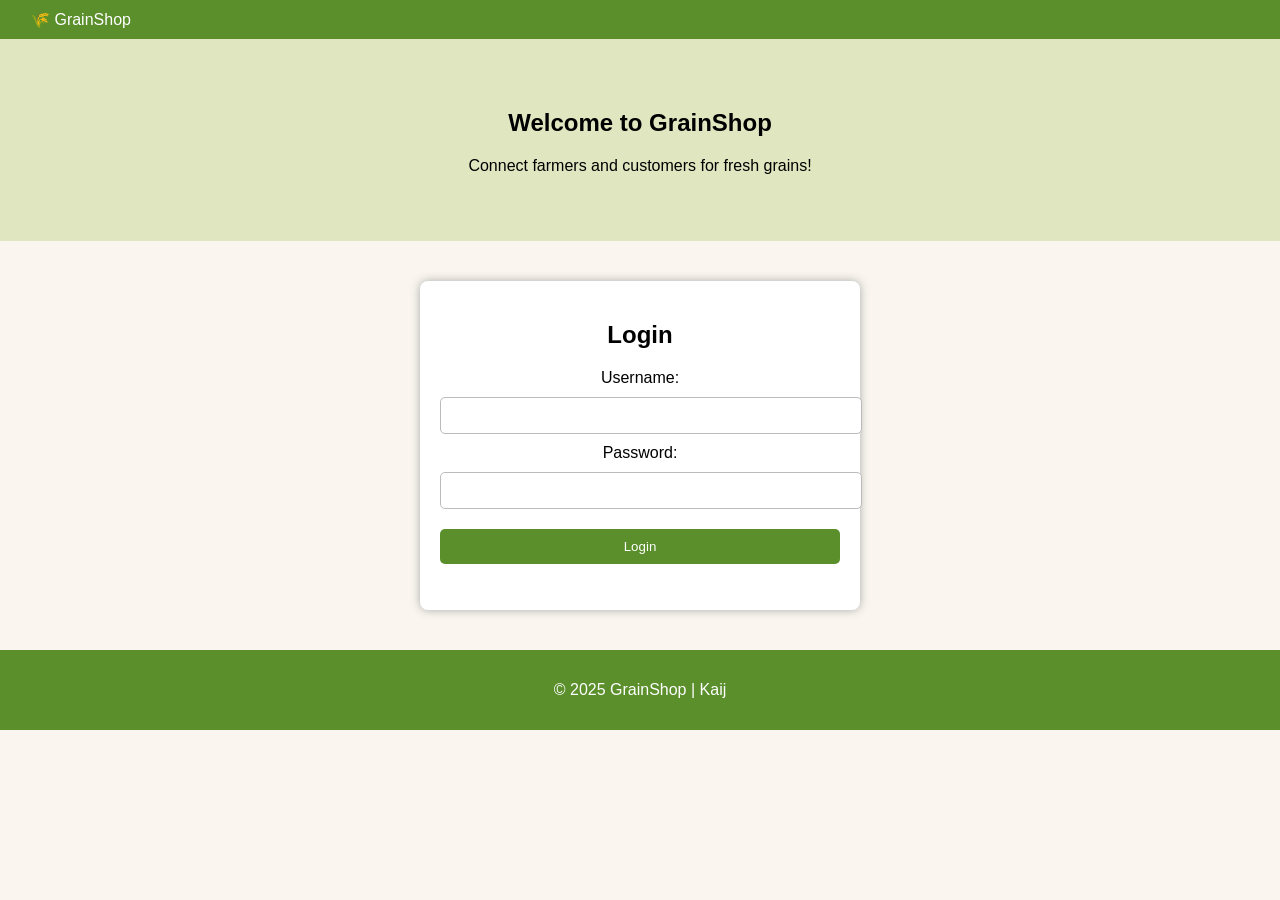
==== index.html @ 0e7f6105 "Add full project folder" ====
<!DOCTYPE html>
<html lang="en">
<head>
  <meta charset="UTF-8">
  <meta name="viewport" content="width=device-width, initial-scale=1.0">
  <title>GrainShop | Login</title>
  <link rel="stylesheet" href="style.css">
</head>
<body>
  <header class="navbar">
    <div class="logo">🌾 GrainShop</div>
  </header>

  <section class="hero">
    <h1>Welcome to GrainShop</h1>
    <p>Connect farmers and customers for fresh grains!</p>
  </section>

  <section class="login-section">
    <h2>Login</h2>
    <form id="loginForm">
      <label>Username:</label>
      <input type="text" id="username" required>

      <label>Password:</label>
      <input type="password" id="password" required>

      <button type="submit">Login</button>
    </form>
    <p id="loginMessage" class="message"></p>
  </section>

  <footer>
    <p>© 2025 GrainShop | Kaij</p>
  </footer>

  <script src="script.js"></script>
</body>
</html>
---- style.css ----
body { font-family: Arial, sans-serif; background: #faf6ef; margin:0; }
.navbar { display:flex; justify-content:space-between; background:#5a8f2b; padding:10px 30px; color:white; }
.navbar a { color:white; margin-left:15px; text-decoration:none; }
.navbar a.active { text-decoration:underline; }
.hero { text-align:center; padding:50px 20px; background:#e0e7c0; }
.login-section, .form-section, .profile-section { max-width:400px; margin:40px auto; text-align:center; background:white; padding:20px; border-radius:8px; box-shadow:0 0 10px #aaa; }
input, select, button { width:100%; padding:10px; margin:10px 0; border-radius:5px; border:1px solid #bbb; }
button { background:#5a8f2b; color:white; border:none; cursor:pointer; }
button:hover { background:#4c7a22; }
.message { font-weight:bold; margin-top:10px; }
.products-grid { display:flex; justify-content:center; flex-wrap:wrap; gap:20px; padding:20px; }
.product-card { background:white; padding:20px; border-radius:8px; width:150px; text-align:center; box-shadow:0 0 10px #ccc; }
.hidden { display:none; }
.profile-pic { width:120px; border-radius:50%; margin-bottom:10px; }
footer { text-align:center; padding:15px; background:#5a8f2b; color:white; margin-top:30px; }
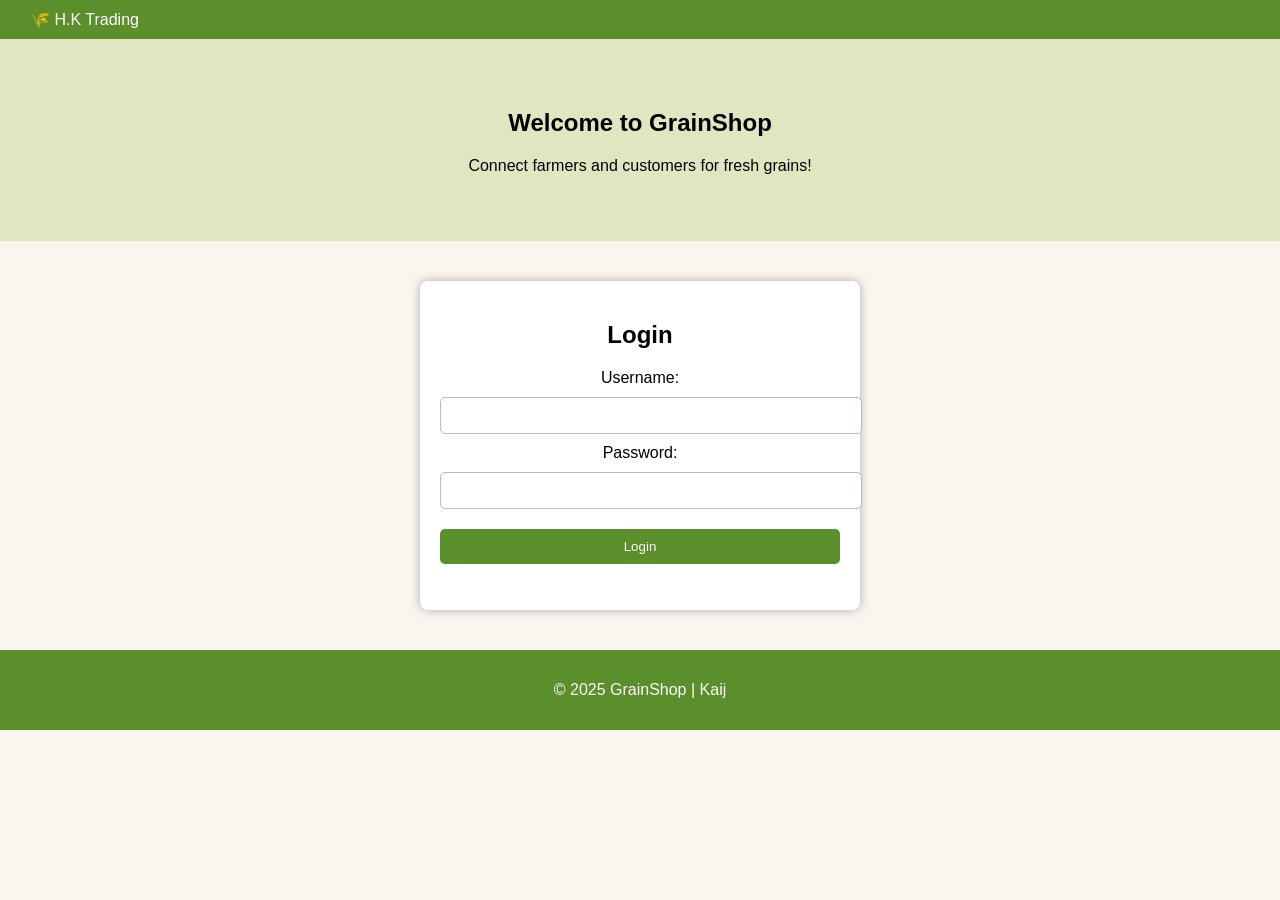
==== commit 6f03776c: "Update index.html" ====
--- a/index.html
+++ b/index.html
@@ -8,7 +8,7 @@
 </head>
 <body>
   <header class="navbar">
-    <div class="logo">🌾 GrainShop</div>
+    <div class="logo">🌾 H.K Trading</div>
   </header>
 
   <section class="hero">
@@ -37,3 +37,4 @@
   <script src="script.js"></script>
 </body>
 </html>
+
